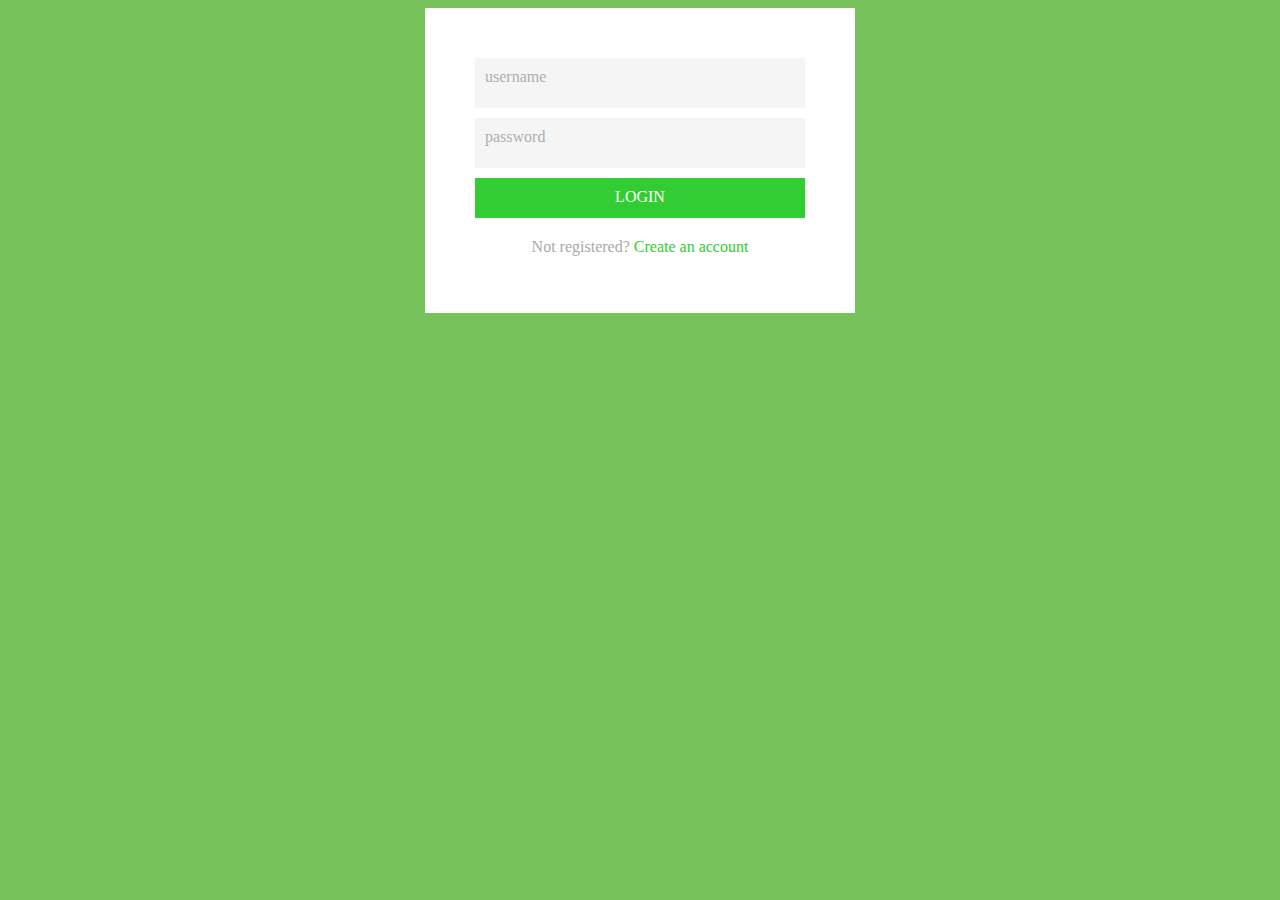
==== week 3/task2.html @ ea0759c4 "java intro lesson with click counter" ====
<!DOCTYPE html>
<html lang="en">
<head>
    <meta charset="UTF-8">
    <meta name="viewport" content="width=device-width, initial-scale=1.0">
    <meta http-equiv="X-UA-Compatible" content="ie=edge">
    <title>Document</title>
    <link rel="stylesheet" href="task2.css">
</head>
<body>
    <div id="flex">
        <div id="box">  
            <div id="usernamebox">
                <div id="usernametext">username</div>
            </div>
            <div id="passwordbox">
                <div id="passwordtext">password</div>
            </div>
            <div id="loginbox">
                <div id="logintext">LOGIN</div>
            </div>
            <div id="notreg">
                <div id="notregtext">Not registered? <a>Create an account</a></div>
            </div>
        </div>
    </div>
</body>
</html>
---- week 3/task2.css ----
body {
    background-color: rgb(116,194,89);
}

#flex {
    display: flex;
    align-items: center;
    justify-content: center;
}

#box {
    background-color: white;
    height: 225px;
    width: 350px;
    padding: 40px;
    align-items: center;
}

#usernamebox, #passwordbox {
    height: 50px;
    background-color: whitesmoke;
    margin: 10px;
}

#usernametext, #passwordtext {
    padding: 10px;
    opacity: 30%;
    align-items: center;
    display: flex;
}

#loginbox {
    height: 40px;
    background-color: limegreen;
    margin: 10px;
}

#logintext {
    padding: 10px;
    text-align: center;
    color: white;
}

#notregtext {
    text-align: center;
    padding: 10px;
    color: darkgray;
}

#notregtext a {
    color: limegreen;
    opacity: 100%;
}
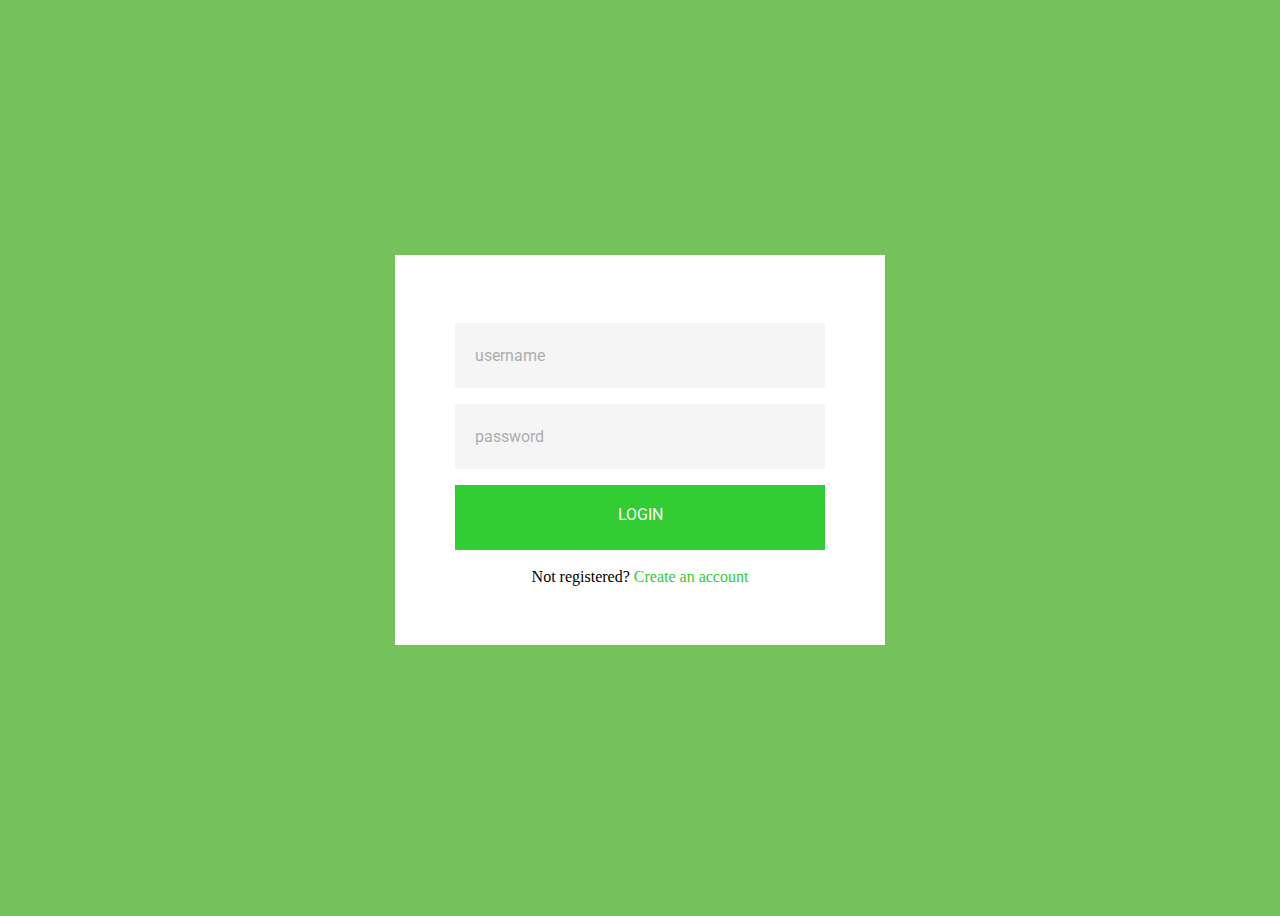
==== commit 90e95bea: "added task2redo.css by adding flexbox elements instead" ====
--- a/week 3/task2.html
+++ b/week 3/task2.html
@@ -5,7 +5,8 @@
     <meta name="viewport" content="width=device-width, initial-scale=1.0">
     <meta http-equiv="X-UA-Compatible" content="ie=edge">
     <title>Document</title>
-    <link rel="stylesheet" href="task2.css">
+    <link rel="stylesheet" href="Task2redo.css">
+    <link href="https://fonts.googleapis.com/css?family=Roboto&display=swap" rel="stylesheet">
 </head>
 <body>
     <div id="flex">
--- a/week 3/Task2redo.css
+++ b/week 3/Task2redo.css
@@ -0,0 +1,87 @@
+body {
+    background-color: rgb(116,194,89);
+    min-height: 100vh;
+    min-width: 100vh;
+}
+
+#flex {
+    height: 390px;
+    width: 490px;
+    display: flex;
+    flex-direction: row;
+    justify-content: center;
+    align-items: center;
+    margin: auto;
+    float: unset;
+}
+
+#box {
+    height: 390px;
+    width: 490px;
+    background-color: white;
+    display: flex;
+    flex-direction: column;
+    justify-content: center;
+    align-items: center;
+    
+
+    margin: 0;
+    position: absolute;
+    top: 50%;
+    left: 50%;
+    transform: translate(-50%, -50%);
+    ------
+    tried to center this form using flexbox but could never align the 
+    form vertically. Using margin, position, top, left, transform also
+    worked and seemed much less complicated
+    -------
+}
+
+#usernamebox, #passwordbox, #loginbox {
+    height: 65px;
+    width: 330px;
+    padding-left: 20px;
+    padding-right: 20px;
+    margin: 0.5rem;
+}
+
+#usernametext, #passwordtext, #logintext {
+    font-family: 'Roboto', sans-serif;
+}
+
+#usernamebox, #passwordbox {
+    background-color: whitesmoke;
+    display: flex;
+    flex-direction: column;
+    justify-content: space-around;
+}
+
+#usernametext, #passwordtext {
+    opacity: 30%;
+}
+
+#loginbox {
+    background-color: limegreen;
+    display: flex;
+}
+
+#logintext {
+    color: white;
+    height: 60px;
+    width: 370px;
+    display: flex;
+    flex-direction: column;
+    justify-content: space-around;
+    text-align: center;  
+}
+
+
+#notregtext {
+    padding-top: 10px;
+
+}
+
+#notregtext a {
+    color: limegreen;
+  
+}